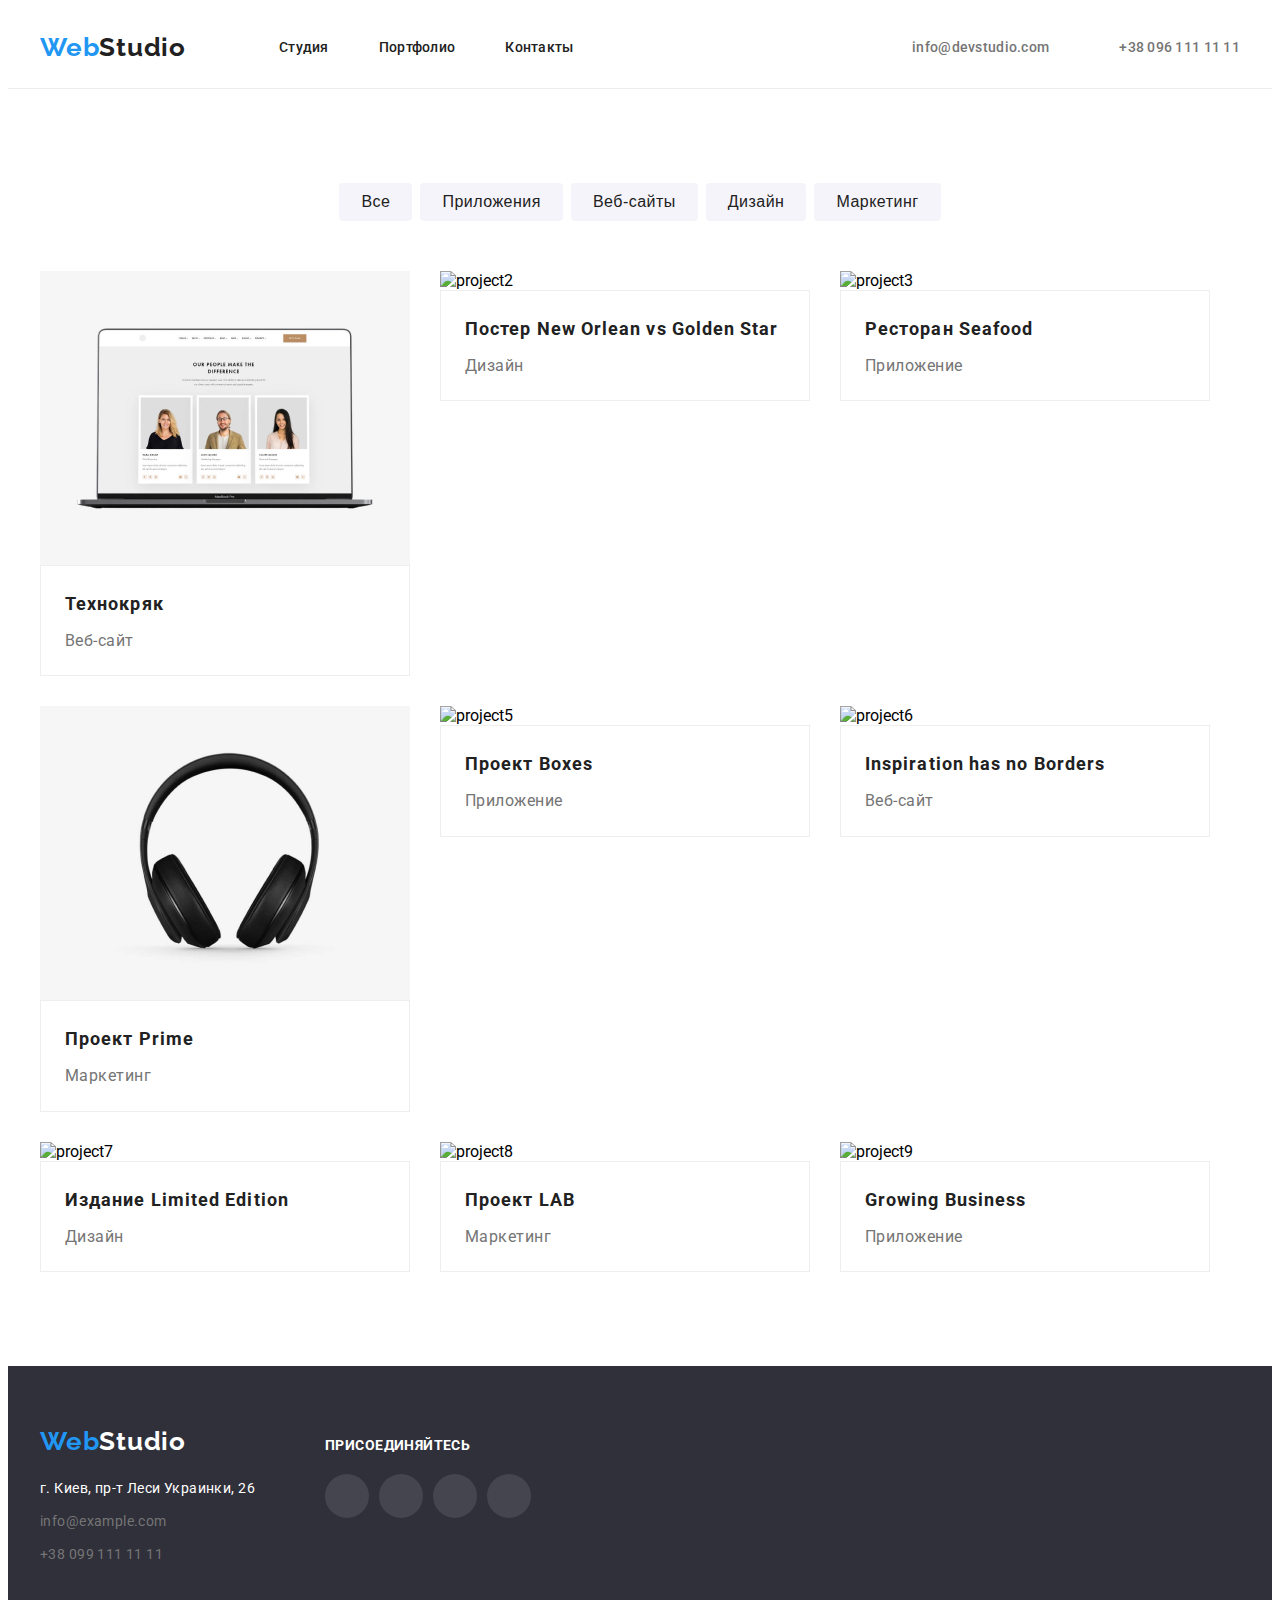
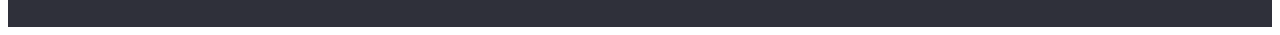
==== portfolio.html @ f2c50425 "Create portfolio.html" ====
<!DOCTYPE html>
<html lang="en">
  <head>
    <meta charset="UTF-8" />
    <meta http-equiv="X-UA-Compatible" content="IE=edge" />
    <meta name="viewport" content="width=device-width, initial-scale=1.0" />
    <title>Портфолио</title>

    <link rel="preconnect" href="https://fonts.googleapis.com" />
    <link rel="preconnect" href="https://fonts.gstatic.com" crossorigin />
    <link
      href="https://fonts.googleapis.com/css2?family=Raleway:wght@700&family=Roboto:wght@400;500;700;900&display=swap"
      rel="stylesheet"
    />
    <link rel="stylesheet" href="./css/modern-normalize.css" />
    <link rel="stylesheet" href="./css/style.css" />
  </head>
  <body>
    <!--Header-->
    <header class="header">
      <div class="container header-content">
        <a class="logo" href="index.html"><span class="collortxt">Web</span>Studio</a>
        <nav class="nav-block">
          <ul class="header-navigate">
            <li class="item"><a href="index.html" class="nav-link">Студия</a></li>
            <li class="item"><a href="portfolio.html" class="nav-link">Портфолио</a></li>
            <li class="item"><a href="/" class="nav-link">Контакты </a></li>
          </ul>
        </nav>
        <!--contact-->
        <ul class="contact-navigate">
          <li class="item">
            <a href="mailto:info@devstudio.com" class="contact">
              <svg class="header-icon mail"><use href="./images/icon.svg#icon-envelope"></use></svg>
              info@devstudio.com</a
            >
          </li>
          <li class="item">
            <a href="tel:+380961111111" class="contact"
              ><svg class="header-icon smartphone">
                <use href="./images/icon.svg#icon-smartphone"></use>
              </svg>
              +38 096 111 11 11</a
            >
          </li>
        </ul>
      </div>
    </header>
    <!-- main -->
    <main>
      <!-- button -->
      <section class="section project">
        <div class="container">
          <h1 class="title">Проекты</h1>
          <ul class="project-button">
            <li class="button-list"><button class="button" type="button">Все</button></li>
            <li class="button-list">
              <button class="button" type="button">Приложения</button>
            </li>
            <li class="button-list"><button class="button" type="button">Веб-сайты</button></li>

            <li class="button-list"><button class="button" type="button">Дизайн</button></li>
            <li class="button-list"><button class="button" type="button">Маркетинг</button></li>
          </ul>
          <!-- photo -->
          <ul class="project-img">
            <li class="list">
              <img class="photo-card" src="images/project1.jpg" width="370" alt="project1" />
              <div class="content">
                <h2 class="name_project">Технокряк</h2>
                <p class="description">Веб-сайт</p>
              </div>
            </li>
            <li class="list">
              <img class="photo-card" src="images/project2.jpg" width="370" alt="project2" />
              <div class="content">
                <h2 class="name_project">Постер New Orlean vs Golden Star</h2>
                <p class="description">Дизайн</p>
              </div>
            </li>
            <li class="list">
              <img class="photo-card" src="images/project3.jpg" width="370" alt="project3" />
              <div class="content">
                <h2 class="name_project">Ресторан Seafood</h2>
                <p class="description">Приложение</p>
              </div>
            </li>
            <li class="list">
              <img class="photo-card" src="images/project4.jpg" width="370" alt="project4" />
              <div class="content">
                <h2 class="name_project">Проект Prime</h2>
                <p class="description">Маркетинг</p>
              </div>
            </li>
            <li class="list">
              <img class="photo-card" src="images/project5.jpg" width="370" alt="project5" />
              <div class="content">
                <h2 class="name_project">Проект Boxes</h2>
                <p class="description">Приложение</p>
              </div>
            </li>
            <li class="list">
              <img class="photo-card" src="images/project6.jpg" width="370" alt="project6" />
              <div class="content">
                <h2 class="name_project">Inspiration has no Borders</h2>
                <p class="description">Веб-сайт</p>
              </div>
            </li>
            <li class="list">
              <img class="photo-card" src="images/project7.jpg" width="370" alt="project7" />
              <div class="content">
                <h2 class="name_project">Издание Limited Edition</h2>
                <p class="description">Дизайн</p>
              </div>
            </li>
            <li class="list">
              <img class="photo-card" src="images/project8.jpg" width="370" alt="project8" />
              <div class="content">
                <h2 class="name_project">Проект LAB</h2>
                <p class="description">Маркетинг</p>
              </div>
            </li>
            <li class="list">
              <img class="photo-card" src="images/project9.jpg" width="370" alt="project9" />
              <div class="content">
                <h2 class="name_project">Growing Business</h2>
                <p class="description">Приложение</p>
              </div>
            </li>
          </ul>
        </div>
      </section>
    </main>
    <!-- Footer -->
    <footer class="footer">
      <div class="container container-footer">
        <div class="footer-content">
          <a class="logo-footer" href="index.html"><span class="collortxt">Web</span>Studio</a>
          <address class="address">
            <ul class="address-list">
              <li class="footer-contact">
                <a class="map" href="https://goo.gl/maps/zJ5b4M9oRAb7cDgC7"
                  >г. Киев, пр-т Леси Украинки, 26</a
                >
              </li>
              <li class="footer-contact">
                <a class="contact" href="mailto:info@example.com">info@example.com</a>
              </li>
              <li class="footer-contact">
                <a class="contact" href="tel:+380991111111">+38 099 111 11 11</a>
              </li>
            </ul>
          </address>
        </div>
        <div class="footer-icon">
          <h3 class="title">присоединяйтесь</h3>
          <ul class="item-list">
            <li class="list">
              <a class="social-link" href="https://www.instagram.com/"
                ><svg class="social-icon">
                  <use href="./images/icon.svg#icon-instagram"></use>
                </svg>
              </a>
            </li>
            <li class="list">
              <a class="social-link" href="icon-twitter"
                ><svg class="social-icon">
                  <use href="./images/icon.svg#icon-twitter"></use>
                </svg>
              </a>
            </li>
            <li class="list">
              <a class="social-link" href="facebook.com"
                ><svg class="social-icon">
                  <use href="./images/icon.svg#icon-facebook"></use>
                </svg>
              </a>
            </li>
            <li class="list">
              <a class="social-link" href="linkinin.com"
                ><svg class="social-icon">
                  <use href="./images/icon.svg#icon-linkedin"></use>
                </svg>
              </a>
            </li>
          </ul>
        </div>
      </div>
    </footer>
  </body>
</html>
---- css/style.css ----
:root {
  --hover-collor-text: #2196f3;
  --description-collor: #757575;
  --basic-coller: #212121;
  --title-color: #ffffff;
  --bacgraund: #2f303a;
  --portfolio-button: #f5f4fa;
}
body {
  font-family: 'Roboto', sans-serif;
}
/* header */
ul {
  margin: 0;
  padding: 0;
  list-style: none;
}
h1,
h2,
h3,
p {
  margin: 0;
  padding: 0;
}
.header {
  border-bottom: 1px solid #ececec;
}
.header-content {
  display: flex;
}
/* logo */
.logo .collortxt {
  color: var(--hover-collor-text);
}
.logo {
  font-family: Raleway;
  font-weight: 700;
  font-size: 26px;
  line-height: 1.19;
  color: var(--basic-coller);
  text-decoration: none;
  letter-spacing: 0.03em;
  display: block;
  padding: 24px 0;
}

/* Навигация */
.header-navigate .nav-link {
  color: var(--basic-coller);
  text-decoration: none;
  font-weight: 500;
  font-size: 14px;
  line-height: 1.14;
  letter-spacing: 0.02em;
  display: flex;
  padding: 32px 0;
}
.header-navigate .item:not(:last-child),
.contact-navigate .item:not(:last-child) {
  margin-right: 50px;
}
/* правая навигация */
.contact-navigate {
  margin-left: auto;
}

.contact-navigate .header-icon {
  fill: currentColor;
  margin-right: 10px;
}
.contact .smartphone {
  width: 10px;
  height: 16px;
  display: block;
}
.contact .mail {
  width: 16px;
  height: 12px;
  display: block;
}
.contact-navigate .contact {
  color: var(--description-collor);
  text-decoration: none;
  font-weight: 500;
  font-size: 14px;
  line-height: 1.14;
  letter-spacing: 0.02em;
  display: inline-flex;
  padding: 32px 0;
  align-items: center;
}

.nav-block {
  margin-left: 93px;
}
.header-navigate,
.contact-navigate {
  display: flex;
}
.nav-link:hover,
.contact:hover,
.contact:focus,
.nav-link:focus {
  color: var(--hover-collor-text);
}
/* main */
/* section one */
.section {
  padding: 94px 0;
}

.hero {
  background-color: var(--bacgraund);
  text-align: center;
  padding: 200px 0;
}
.overlay {
  max-width: 1600px;
  height: auto;
  margin-left: auto;
  margin-right: auto;
  background-image: linear-gradient(to right, rgba(47, 48, 58, 0.4), rgba(47, 48, 58, 0.4)),
    url('../images/main-photo.jpg');
  background-size: cover; /* на весь блок */
  background-position: center;
}

.hero .title {
  font-weight: 900;
  font-size: 44px;
  line-height: 1.16;
  letter-spacing: 0.06em;
  text-transform: uppercase;
  margin-bottom: 30px;
  color: var(--title-color);
}
.hero .button {
  background-color: var(--hover-collor-text);
  color: var(--title-color);
  cursor: pointer;
  font-weight: 700;
  font-size: 16px;
  line-height: 1.85;
  min-width: 200px;
  letter-spacing: 0.06em;
  display: inline-block;
  box-shadow: 0px 4px 4px rgba(0, 0, 0, 0.15);
  border-radius: 4px;
  padding: 10px 32px;
  border: transparent;
}

/* information section */
.hide {
  position: absolute;
  width: 1px;
  height: 1px;
  margin: -1px;
  padding: 0;
  overflow: hidden;
  border: 0;
  clip: rect(0 0 0 0);
}
.container {
  width: 1200px;
  margin-left: auto;
  margin-right: auto;
  padding: 0px 15px;
}
.icon-container {
  display: inline-flex;
  width: 270px;
  height: 120px;
  background-color: var(--portfolio-button);
  justify-content: center;
  align-items: center;
  border-radius: 4px;
  margin-bottom: 30px;
}

.information .item {
  margin: 0;
  padding: 0;
  display: inline-flex;
}
.information .icon {
  width: 70px;
  height: 70px;
}
.information .block {
  width: 270px;
}

.information .list:not(:last-child) {
  margin-right: 30px;
}
.information .title {
  color: var(--basic-coller);
  font-weight: 700;
  font-size: 14px;
  line-height: 1.14;
  letter-spacing: 0.03em;
  text-transform: uppercase;
}
.information .discription {
  color: var(--description-collor);
  font-weight: 400;
  font-size: 14px;
  line-height: 1.7;
  letter-spacing: 0.03em;
  margin: 0;
  padding: 0;
  margin-top: 10px;
}
/* work section */
.work {
  padding-top: 0;
}
img {
  max-width: 100%;
  height: auto;
  display: block;
}
.work .image {
  display: flex;
}

.image-work {
  list-style-type: none;
}
.image-work:not(:last-child) {
  margin-right: 30px;
}
.work .title {
  font-weight: 700;
  font-size: 36px;
  line-height: 42px;
  text-align: center;
  color: var(--basic-coller);
  letter-spacing: 0.03em;
  margin-bottom: 50px;
}
/* team */
.team {
  background-color: var(--portfolio-button);
}
.team-section .item-container {
  padding-top: 30px;
  padding-bottom: 30px;
}
.team .title {
  font-weight: 700;
  font-size: 36px;
  line-height: 1.16;
  text-align: center;
  color: var(--basic-coller);
  letter-spacing: 0.03em;
  margin-bottom: 50px;
}
.name {
  color: var(--basic-coller);
  font-weight: 500;
  font-size: 16px;
  line-height: 1.18;
  text-align: center;
  letter-spacing: 0.03em;
}

.profession {
  font-size: 16px;
  line-height: 19px;
  text-align: center;
  color: var(--description-collor);
  letter-spacing: 0.03em;
  font-weight: 400;
  margin-top: 10px;
  margin-bottom: 16px;
}
.team .team-info {
  display: flex;
}
.team-info .team-section {
  background: var(--title-color);
  box-shadow: 0px 1px 3px rgba(0, 0, 0, 0.12), 0px 1px 1px rgba(0, 0, 0, 0.14),
    0px 2px 1px rgba(0, 0, 0, 0.2);
  border-radius: 0px 0px 4px 4px;
}
.team-info .team-section:not(:last-child) {
  margin-right: 30px;
}
.social-network {
  display: flex;
  justify-content: center;
}
.social-network .social-link {
  color: #757575;
  width: 44px;
  height: 44px;
  border-radius: 50%;
  display: flex;
  align-items: center;
  justify-content: center;
  margin-right: 10px;
}
.social-network .social-link:hover {
  color: var(--title-color);
  background-color: var(--hover-collor-text);
}
.social-network .social-link:not(:last-child) {
  margin-right: 10px;
}
.social-network .social-icon {
  fill: currentColor;
  width: 20px;
  height: 20px;
}
/* Клиенты */
.client .title {
  font-weight: 700;
  font-size: 36px;
  line-height: 1.16;
  text-align: center;
  letter-spacing: 0.03em;
  margin-bottom: 50px;
}

.company {
  text-decoration: note;
  display: flex;
}
.company-link {
  width: 170px;
  height: 92px;
  display: flex;
  color: var(--description-collor);
  border: 1px solid var(--description-collor);
  border-radius: 4px;
  justify-content: center;
  align-items: center;
}
.company .item:not(:last-child) {
  margin-right: 30px;
}
.company-icon {
  width: 106px;
  height: 60px;
  fill: currentColor;
}
.company-link:hover {
  color: var(--hover-collor-text);
  border: 1px solid var(--hover-collor-text);

  border-radius: 4px;
}
/* footer */
.footer {
  background-color: var(--bacgraund);
  padding: 60px 0;
}
.container-footer {
  display: flex;
  align-items: baseline;
}
.footer-content {
  margin-right: 70px;
}
.footer .logo-footer {
  color: var(--title-color);
  text-decoration: none;
  font-family: Raleway;
  font-weight: 700;
  font-size: 26px;
  line-height: 1.19;
  letter-spacing: 0.03em;
  margin-bottom: 20px;
}
.logo-footer .collortxt {
  color: var(--hover-collor-text);
}

.footer-contact .contact {
  list-style-type: none;
  font-size: 14px;
  line-height: 1.7;
  color: var(--description-collor);
  letter-spacing: 0.03em;
  font-weight: 400;
  text-decoration: none;
  font-style: normal;
}

.footer-contact .map {
  color: var(--title-color);
  font-size: 14px;
  line-height: 1.7;
  letter-spacing: 0.03em;
  font-weight: 400;
  margin-bottom: 9px;
  text-decoration: none;
  font-style: normal;
}
.address-list {
  list-style-type: none;
  margin-top: 20px;
}
.footer-contact:not(:last-child) {
  margin-bottom: 9px;
}

.footer-contact .contact:focus,
.footer-contact .map:focus,
.footer-contact .contact:hover,
.footer-contact .map:hover {
  color: var(--hover-collor-text);
}

.footer-icon .title {
  font-weight: 700;
  font-size: 14px;
  line-height: 1.14;
  letter-spacing: 0.03em;
  text-transform: uppercase;
  color: var(--title-color);
  margin-bottom: 20px;
}
.footer-icon .item-list {
  display: flex;
}
.footer-icon .social-link {
  color: var(--description-collor);
  width: 44px;
  height: 44px;
  display: flex;
  align-items: center;
  justify-content: center;
  border-radius: 50%;
  background: rgba(255, 255, 255, 0.1);
}
.footer-icon .social-link:hover {
  color: var(--title-color);
  border-radius: 50%;
  background-color: var(--hover-collor-text);
}

.footer-icon .list:not(:last-child) {
  margin-right: 10px;
}
.footer-icon .social-icon {
  width: 20px;
  height: 20px;
  fill: currentColor;
}

/* Портфолио */
.project-button,
.project-img {
  list-style-type: none;
  margin: 0;
  padding: 0;
}
.project-button {
  display: flex;
  justify-content: center;
  margin-bottom: 50px;
}

.project-button .button-list:not(:last-child) {
  margin-right: 8px;
}
.project-button .button {
  border: transparent;
  background-color: var(--portfolio-button);
  color: var(--basic-coller);
  font-weight: 500;
  font-size: 16px;
  line-height: 1.6;
  border-radius: 4px;
  letter-spacing: 0.03em;
  cursor: pointer;
  padding: 6px 22px;
}
.project-button .button:hover,
.project-button .button:focus {
  background-color: var(--hover-collor-text);
  color: var(--title-color);
  box-shadow: 0px 3px 1px rgba(0, 0, 0, 0.1), 0px 1px 2px rgba(0, 0, 0, 0.08),
    0px 2px 2px rgba(0, 0, 0, 0.12);
}
.project-img {
  display: flex;
  flex-wrap: wrap;
}
.project-img .content {
  padding: 20px 24px;
  border: 1px solid #eeeeee;
}

.project-img .list {
  margin-right: 30px;
  margin-bottom: 30px;
}
.photo-card {
  display: block;
}
.project .list:hover {
  box-shadow: 0px 1px 1px rgba(0, 0, 0, 0.12), 0px 4px 4px rgba(0, 0, 0, 0.06),
    1px 4px 6px rgba(0, 0, 0, 0.16);
}
.project-img .list:nth-child(3n) {
  margin-right: 0px;
}
.project-img .list:nth-last-child(-n + 3) {
  margin-bottom: 0px;
}
.project .title {
  position: absolute;
  width: 1px;
  height: 1px;
  margin: -1px;
  padding: 0;
  overflow: hidden;
  border: 0;
  clip: rect(0 0 0 0);
}
.name_project {
  font-weight: 700;
  font-size: 18px;
  line-height: 2;
  color: var(--basic-coller);
  letter-spacing: 0.06em;
  margin-bottom: 4px;
}
.description {
  font-size: 16px;
  line-height: 1.85;
  color: var(--description-collor);
  letter-spacing: 0.03em;
  font-weight: 400;
}
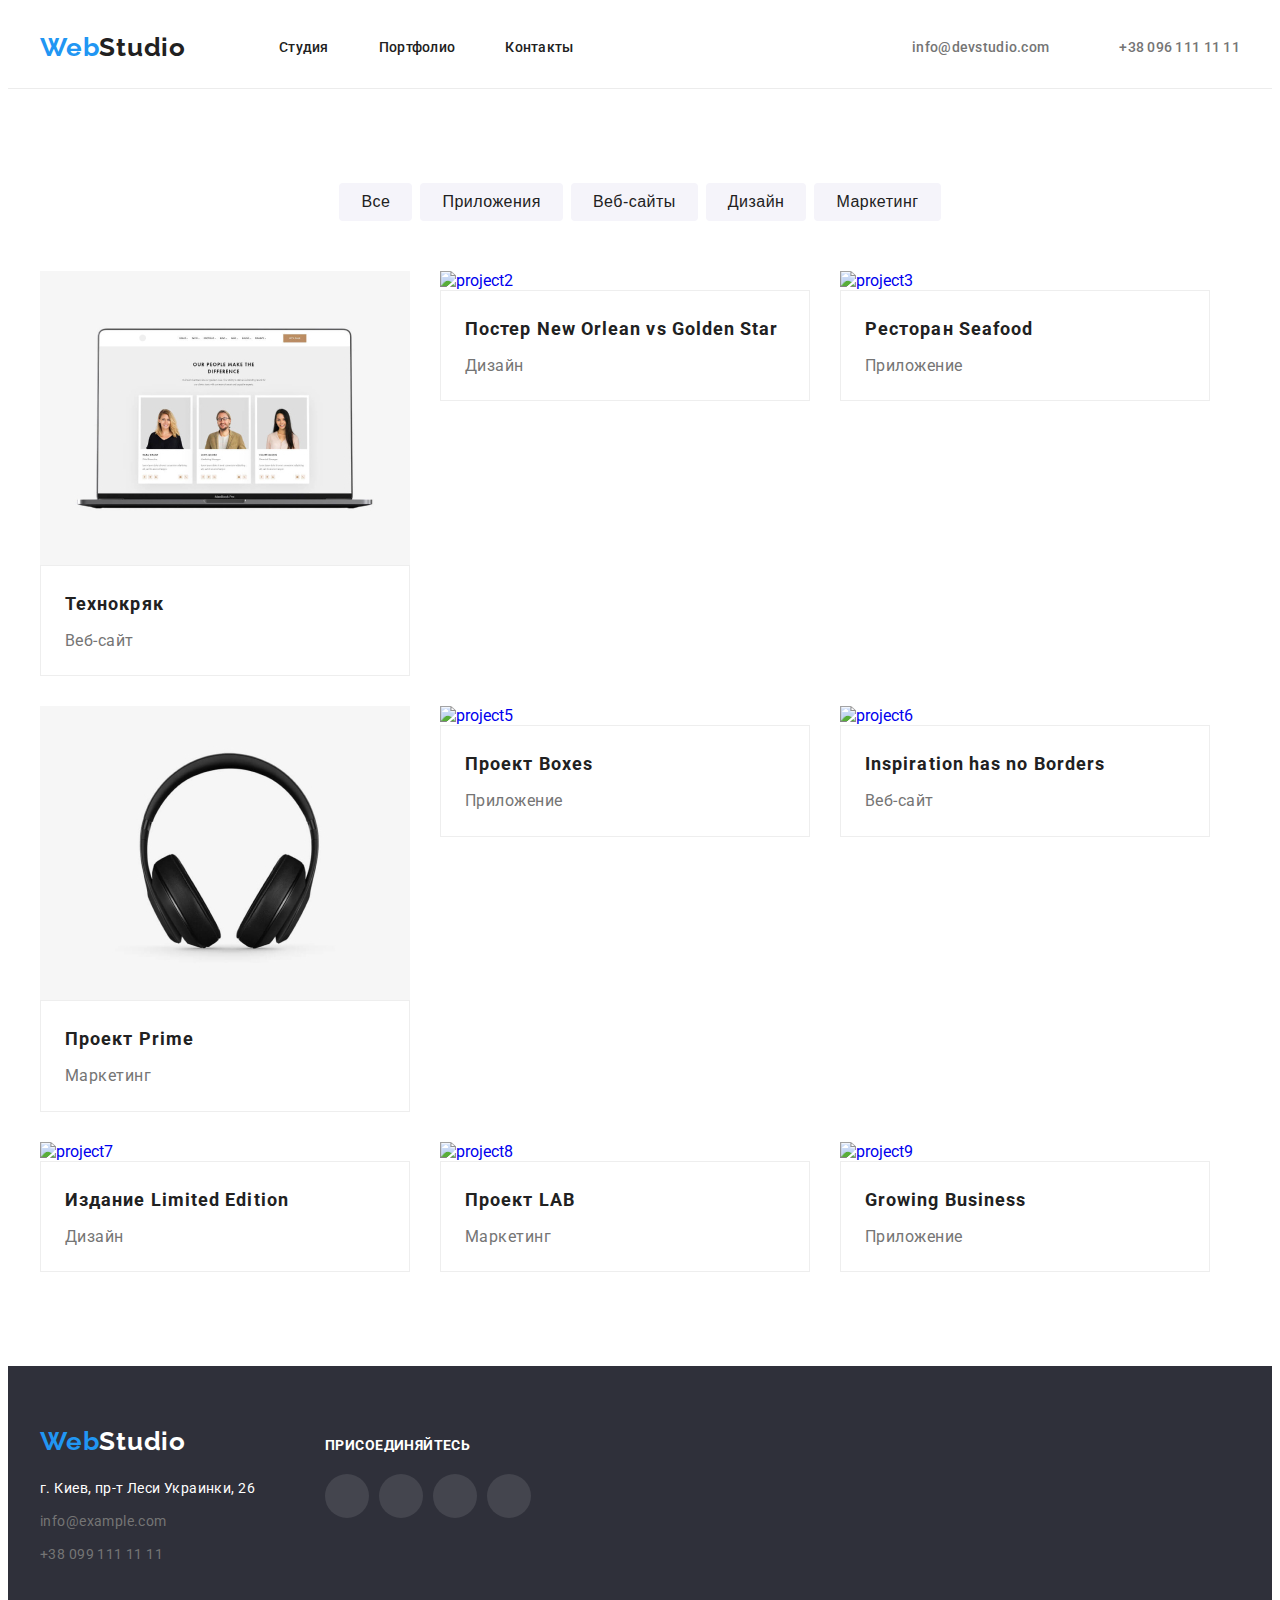
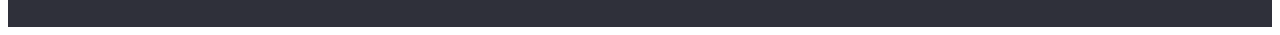
==== commit a61a24bd: "Update portfolio.html" ====
--- a/portfolio.html
+++ b/portfolio.html
@@ -28,16 +28,21 @@
           </ul>
         </nav>
         <!--contact-->
-        <ul class="contact-navigate">
-          <li class="item">
-            <a href="mailto:info@devstudio.com" class="contact">
-              <svg class="header-icon mail"><use href="./images/icon.svg#icon-envelope"></use></svg>
+        <!-- contact-navigate -->
+        <ul class="contact">
+          <li class="contact-item">
+            <a href="mailto:info@devstudio.com" class="contact-link">
+              <svg class="contact-icon" width="16" height="12">
+                <use href="./images/icon.svg#icon-envelope"></use>
+              </svg>
               info@devstudio.com</a
             >
           </li>
-          <li class="item">
-            <a href="tel:+380961111111" class="contact"
-              ><svg class="header-icon smartphone">
+          <!-- item -->
+          <li class="contact-item">
+            <!-- contact -->
+            <a href="tel:+380961111111" class="contact-link"
+              ><!-- header-icon smartphone --><svg class="contact-icon" width="10" height="16">
                 <use href="./images/icon.svg#icon-smartphone"></use>
               </svg>
               +38 096 111 11 11</a
@@ -63,69 +68,88 @@
             <li class="button-list"><button class="button" type="button">Маркетинг</button></li>
           </ul>
           <!-- photo -->
-          <ul class="project-img">
-            <li class="list">
-              <img class="photo-card" src="images/project1.jpg" width="370" alt="project1" />
-              <div class="content">
-                <h2 class="name_project">Технокряк</h2>
-                <p class="description">Веб-сайт</p>
-              </div>
-            </li>
-            <li class="list">
-              <img class="photo-card" src="images/project2.jpg" width="370" alt="project2" />
-              <div class="content">
-                <h2 class="name_project">Постер New Orlean vs Golden Star</h2>
-                <p class="description">Дизайн</p>
-              </div>
-            </li>
-            <li class="list">
-              <img class="photo-card" src="images/project3.jpg" width="370" alt="project3" />
-              <div class="content">
-                <h2 class="name_project">Ресторан Seafood</h2>
-                <p class="description">Приложение</p>
-              </div>
-            </li>
-            <li class="list">
-              <img class="photo-card" src="images/project4.jpg" width="370" alt="project4" />
-              <div class="content">
-                <h2 class="name_project">Проект Prime</h2>
-                <p class="description">Маркетинг</p>
-              </div>
-            </li>
-            <li class="list">
-              <img class="photo-card" src="images/project5.jpg" width="370" alt="project5" />
-              <div class="content">
-                <h2 class="name_project">Проект Boxes</h2>
-                <p class="description">Приложение</p>
-              </div>
-            </li>
-            <li class="list">
-              <img class="photo-card" src="images/project6.jpg" width="370" alt="project6" />
-              <div class="content">
-                <h2 class="name_project">Inspiration has no Borders</h2>
-                <p class="description">Веб-сайт</p>
-              </div>
-            </li>
-            <li class="list">
-              <img class="photo-card" src="images/project7.jpg" width="370" alt="project7" />
-              <div class="content">
-                <h2 class="name_project">Издание Limited Edition</h2>
-                <p class="description">Дизайн</p>
-              </div>
-            </li>
-            <li class="list">
-              <img class="photo-card" src="images/project8.jpg" width="370" alt="project8" />
-              <div class="content">
-                <h2 class="name_project">Проект LAB</h2>
-                <p class="description">Маркетинг</p>
-              </div>
-            </li>
-            <li class="list">
-              <img class="photo-card" src="images/project9.jpg" width="370" alt="project9" />
-              <div class="content">
-                <h2 class="name_project">Growing Business</h2>
-                <p class="description">Приложение</p>
-              </div>
+          <ul class="project-card">
+            <li class="project-list">
+              <a class="project-link" href="/">
+                <img class="photo-card" src="images/project1.jpg" width="370" alt="project1" />
+                <div class="content">
+                  <h2 class="name-project">Технокряк</h2>
+                  <p class="project-description">Веб-сайт</p>
+                </div>
+              </a>
+            </li>
+            <li class="project-list">
+              <a class="project-link" href="/">
+                <img class="photo-card" src="images/project2.jpg" width="370" alt="project2" />
+                <div class="content">
+                  <h2 class="name-project">Постер New Orlean vs Golden Star</h2>
+                  <p class="project-description">Дизайн</p>
+                </div>
+              </a>
+            </li>
+            <li class="project-list">
+              <a class="project-link" href="/">
+                <img class="photo-card" src="images/project3.jpg" width="370" alt="project3" />
+                <div class="content">
+                  <h2 class="name-project">Ресторан Seafood</h2>
+                  <p class="project-description">Приложение</p>
+                </div>
+              </a>
+            </li>
+            <li class="project-list">
+              <a class="project-link" href="/">
+                <img class="photo-card" src="images/project4.jpg" width="370" alt="project4" />
+                <div class="content">
+                  <h2 class="name-project">Проект Prime</h2>
+                  <p class="project-description">Маркетинг</p>
+                </div>
+              </a>
+            </li>
+
+            <li class="project-list">
+              <a class="project-link" href="/">
+                <img class="photo-card" src="images/project5.jpg" width="370" alt="project5" />
+                <div class="content">
+                  <h2 class="name-project">Проект Boxes</h2>
+                  <p class="project-description">Приложение</p>
+                </div>
+              </a>
+            </li>
+            <li class="project-list">
+              <a class="project-link" href="/">
+                <img class="photo-card" src="images/project6.jpg" width="370" alt="project6" />
+                <div class="content">
+                  <h2 class="name-project">Inspiration has no Borders</h2>
+                  <p class="project-description">Веб-сайт</p>
+                </div>
+              </a>
+            </li>
+            <li class="project-list">
+              <a class="project-link" href="/">
+                <img class="photo-card" src="images/project7.jpg" width="370" alt="project7" />
+                <div class="content">
+                  <h2 class="name-project">Издание Limited Edition</h2>
+                  <p class="project-description">Дизайн</p>
+                </div>
+              </a>
+            </li>
+            <li class="project-list">
+              <a class="project-link" href="/">
+                <img class="photo-card" src="images/project8.jpg" width="370" alt="project8" />
+                <div class="content">
+                  <h2 class="name-project">Проект LAB</h2>
+                  <p class="project-description">Маркетинг</p>
+                </div>
+              </a>
+            </li>
+            <li class="project-list">
+              <a class="project-link" href="/">
+                <img class="photo-card" src="images/project9.jpg" width="370" alt="project9" />
+                <div class="content">
+                  <h2 class="name-project">Growing Business</h2>
+                  <p class="project-description">Приложение</p>
+                </div>
+              </a>
             </li>
           </ul>
         </div>
@@ -157,28 +181,28 @@
           <ul class="item-list">
             <li class="list">
               <a class="social-link" href="https://www.instagram.com/"
-                ><svg class="social-icon">
+                ><svg class="social-icon" width="20" height="20">
                   <use href="./images/icon.svg#icon-instagram"></use>
                 </svg>
               </a>
             </li>
             <li class="list">
-              <a class="social-link" href="icon-twitter"
-                ><svg class="social-icon">
+              <a class="social-link" href="https://twitter.com/"
+                ><svg class="social-icon" width="20" height="20">
                   <use href="./images/icon.svg#icon-twitter"></use>
                 </svg>
               </a>
             </li>
             <li class="list">
-              <a class="social-link" href="facebook.com"
-                ><svg class="social-icon">
+              <a class="social-link" href="https://www.facebook.com/"
+                ><svg class="social-icon" width="20" height="20">
                   <use href="./images/icon.svg#icon-facebook"></use>
                 </svg>
               </a>
             </li>
             <li class="list">
-              <a class="social-link" href="linkinin.com"
-                ><svg class="social-icon">
+              <a class="social-link" href="https://ru.linkedin.com/"
+                ><svg class="social-icon" width="20" height="20">
                   <use href="./images/icon.svg#icon-linkedin"></use>
                 </svg>
               </a>
--- a/css/style.css
+++ b/css/style.css
@@ -5,6 +5,7 @@
   --title-color: #ffffff;
   --bacgraund: #2f303a;
   --portfolio-button: #f5f4fa;
+  --logo-collor: #afb1b8;
 }
 body {
   font-family: 'Roboto', sans-serif;
@@ -56,29 +57,20 @@
   padding: 32px 0;
 }
 .header-navigate .item:not(:last-child),
-.contact-navigate .item:not(:last-child) {
+.contact .contact-item:not(:last-child) {
   margin-right: 50px;
 }
 /* правая навигация */
-.contact-navigate {
+.contact {
   margin-left: auto;
 }
 
-.contact-navigate .header-icon {
+.contact .contact-icon {
   fill: currentColor;
   margin-right: 10px;
 }
-.contact .smartphone {
-  width: 10px;
-  height: 16px;
-  display: block;
-}
-.contact .mail {
-  width: 16px;
-  height: 12px;
-  display: block;
-}
-.contact-navigate .contact {
+
+.contact .contact-link {
   color: var(--description-collor);
   text-decoration: none;
   font-weight: 500;
@@ -94,12 +86,12 @@
   margin-left: 93px;
 }
 .header-navigate,
-.contact-navigate {
+.contact {
   display: flex;
 }
 .nav-link:hover,
-.contact:hover,
-.contact:focus,
+.contact-link:hover,
+.contact-link:focus,
 .nav-link:focus {
   color: var(--hover-collor-text);
 }
@@ -116,13 +108,14 @@
 }
 .overlay {
   max-width: 1600px;
-  height: auto;
+
   margin-left: auto;
   margin-right: auto;
   background-image: linear-gradient(to right, rgba(47, 48, 58, 0.4), rgba(47, 48, 58, 0.4)),
     url('../images/main-photo.jpg');
   background-size: cover; /* на весь блок */
   background-position: center;
+  background-repeat: no-repeat;
 }
 
 .hero .title {
@@ -293,16 +286,19 @@
   justify-content: center;
 }
 .social-network .social-link {
-  color: #757575;
+  color: var(--logo-collor);
   width: 44px;
   height: 44px;
   border-radius: 50%;
   display: flex;
   align-items: center;
   justify-content: center;
+}
+.social-item {
   margin-right: 10px;
 }
-.social-network .social-link:hover {
+.social-network .social-link:hover,
+.social-network .social-link:focus {
   color: var(--title-color);
   background-color: var(--hover-collor-text);
 }
@@ -311,8 +307,6 @@
 }
 .social-network .social-icon {
   fill: currentColor;
-  width: 20px;
-  height: 20px;
 }
 /* Клиенты */
 .client .title {
@@ -332,8 +326,8 @@
   width: 170px;
   height: 92px;
   display: flex;
-  color: var(--description-collor);
-  border: 1px solid var(--description-collor);
+  color: var(--logo-collor);
+  border: 1px solid var(--logo-collor);
   border-radius: 4px;
   justify-content: center;
   align-items: center;
@@ -342,11 +336,10 @@
   margin-right: 30px;
 }
 .company-icon {
-  width: 106px;
-  height: 60px;
   fill: currentColor;
 }
-.company-link:hover {
+.company-link:hover,
+.company-link:focus {
   color: var(--hover-collor-text);
   border: 1px solid var(--hover-collor-text);
 
@@ -427,7 +420,7 @@
   display: flex;
 }
 .footer-icon .social-link {
-  color: var(--description-collor);
+  color: var(--title-color);
   width: 44px;
   height: 44px;
   display: flex;
@@ -436,7 +429,8 @@
   border-radius: 50%;
   background: rgba(255, 255, 255, 0.1);
 }
-.footer-icon .social-link:hover {
+.footer-icon .social-link:hover,
+.footer-icon .social-link:focus {
   color: var(--title-color);
   border-radius: 50%;
   background-color: var(--hover-collor-text);
@@ -446,8 +440,6 @@
   margin-right: 10px;
 }
 .footer-icon .social-icon {
-  width: 20px;
-  height: 20px;
   fill: currentColor;
 }
 
@@ -486,30 +478,32 @@
   box-shadow: 0px 3px 1px rgba(0, 0, 0, 0.1), 0px 1px 2px rgba(0, 0, 0, 0.08),
     0px 2px 2px rgba(0, 0, 0, 0.12);
 }
-.project-img {
+.project-card {
   display: flex;
   flex-wrap: wrap;
 }
-.project-img .content {
+.project-card .content {
   padding: 20px 24px;
   border: 1px solid #eeeeee;
 }
 
-.project-img .list {
+.project-card .project-list {
   margin-right: 30px;
   margin-bottom: 30px;
 }
-.photo-card {
+.project-link {
   display: block;
-}
-.project .list:hover {
+  text-decoration: none;
+}
+.project-link:hover,
+.project-link:focus {
   box-shadow: 0px 1px 1px rgba(0, 0, 0, 0.12), 0px 4px 4px rgba(0, 0, 0, 0.06),
     1px 4px 6px rgba(0, 0, 0, 0.16);
 }
-.project-img .list:nth-child(3n) {
+.project-card .project-list:nth-child(3n) {
   margin-right: 0px;
 }
-.project-img .list:nth-last-child(-n + 3) {
+.project-card .project-list:nth-last-child(-n + 3) {
   margin-bottom: 0px;
 }
 .project .title {
@@ -522,7 +516,7 @@
   border: 0;
   clip: rect(0 0 0 0);
 }
-.name_project {
+.name-project {
   font-weight: 700;
   font-size: 18px;
   line-height: 2;
@@ -530,7 +524,7 @@
   letter-spacing: 0.06em;
   margin-bottom: 4px;
 }
-.description {
+.project-description {
   font-size: 16px;
   line-height: 1.85;
   color: var(--description-collor);
